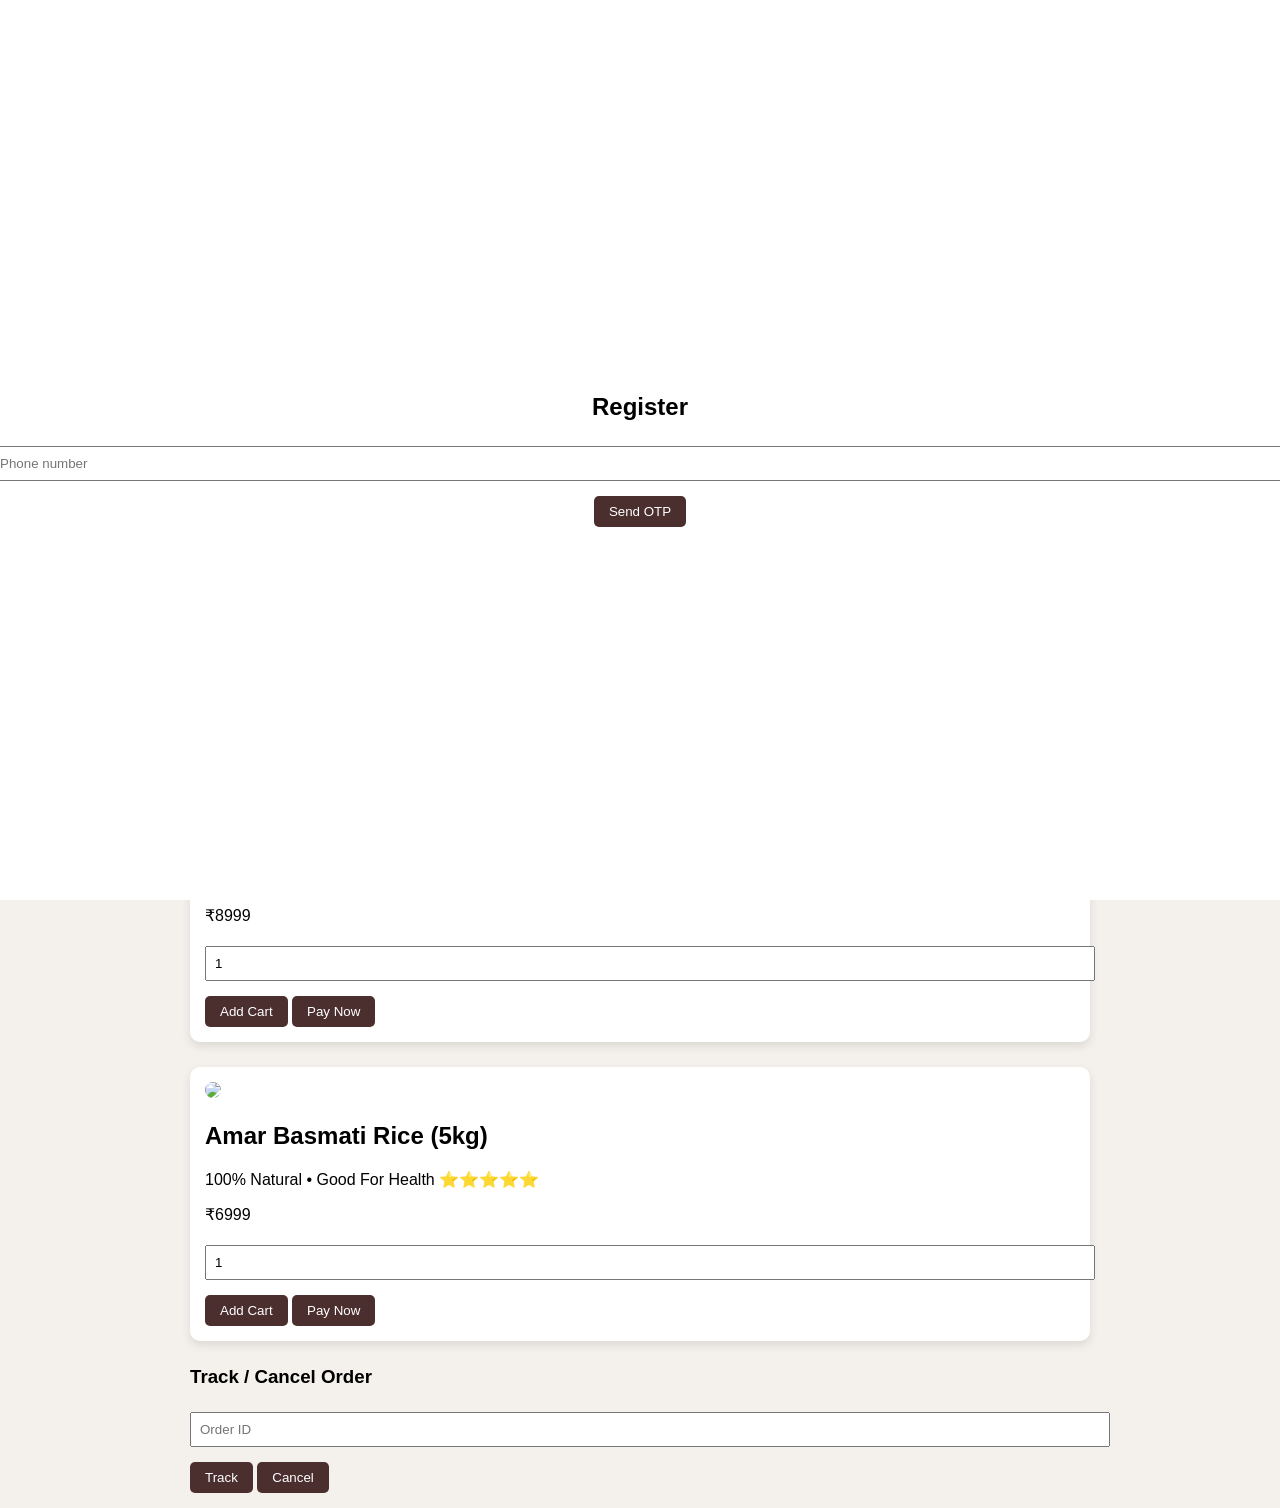
==== index.html @ b504736c "Update index.html" ====
<!DOCTYPE html><html><head><meta name="viewport" content="width=device-width, initial-scale=1.0"><title>Amar Premium Store</title><style>

body{
font-family:Arial;
margin:0;
background:#f4f1ec;
}

header{
background:#4b2e2e;
color:white;
padding:15px;
text-align:center;
font-size:22px;
}

.container{
max-width:900px;
margin:auto;
padding:15px;
}

.product{
background:white;
padding:15px;
margin-bottom:25px;
border-radius:10px;
box-shadow:0 4px 10px rgba(0,0,0,0.1);
}

.product img{
width:100%;
border-radius:10px;
}

button{
background:#4b2e2e;
color:white;
border:none;
padding:8px 15px;
border-radius:5px;
cursor:pointer;
margin-top:5px;
}

input,textarea,select{
width:100%;
padding:8px;
margin-top:5px;
margin-bottom:10px;
}

.review-box{
background:#eee;
padding:8px;
margin-top:5px;
border-radius:5px;
}

.popup{
display:none;
position:fixed;
top:0;
left:0;
width:100%;
height:100%;
background:rgba(0,0,0,0.6);
justify-content:center;
align-items:center;
}

.popup-content{
background:white;
padding:20px;
width:90%;
max-width:400px;
border-radius:10px;
}

.panel{
background:white;
padding:15px;
border-radius:10px;
margin-bottom:20px;
}

</style></head><body><!-- REGISTER --><div id="registerPage" style="position:fixed;top:0;left:0;width:100%;height:100%;background:white;display:flex;justify-content:center;align-items:center;flex-direction:column;z-index:9999"><h2>Register</h2><input id="phone" placeholder="Phone number"><button onclick="sendOTP()">Send OTP</button>

<div id="otpBox" style="display:none"><input id="otpInput" placeholder="Enter OTP"><button onclick="verifyOTP()">Verify</button>

</div></div><header>Amar Premium Store ⭐⭐⭐⭐⭐

</header><div class="container"><input id="search" placeholder="Search product..." onkeyup="searchProduct()"><div class="panel"><h3>My Panel</h3><button onclick="showCart()">My Cart</button>

<button onclick="showOrders()">My Orders</button>

<div id="panelResult"></div></div><!-- PRODUCT 1 --><div class="product"><img src="https://images.unsplash.com/photo-1587735243615-c03f25aaff15"><h2>Amar Coffee Powder (450gm)</h2><p>100% Natural • Good For Health ⭐⭐⭐⭐⭐</p><p>₹12999</p><input type="number" id="qty1" value="1"><button onclick="addCart('Coffee Powder',12999,'qty1')">Add Cart</button>

<button onclick="openForm('Coffee Powder',12999,'qty1')">Pay Now</button>

<div id="rev1"></div><input id="n1" placeholder="Name"><textarea id="t1" placeholder="Review"></textarea><select id="r1"><option>⭐⭐⭐⭐⭐</option>
<option>⭐⭐⭐⭐</option>
<option>⭐⭐⭐</option>
<option>⭐⭐</option>
<option>⭐</option></select><button onclick="addReview('rev1','n1','t1','r1')">Submit</button>

</div><!-- PRODUCT 2 --><div class="product"><img src="https://images.unsplash.com/photo-1604908177522-432c7fbc7b40"><h2>Amar Kalanamak Rice (5kg)</h2><p>100% Natural • Good For Health ⭐⭐⭐⭐⭐</p><p>₹8999</p><input type="number" id="qty2" value="1"><button onclick="addCart('Kalanamak Rice',8999,'qty2')">Add Cart</button>

<button onclick="openForm('Kalanamak Rice',8999,'qty2')">Pay Now</button>

</div><!-- PRODUCT 3 --><div class="product"><img src="https://images.unsplash.com/photo-1586201375761-83865001e17b"><h2>Amar Basmati Rice (5kg)</h2><p>100% Natural • Good For Health ⭐⭐⭐⭐⭐</p><p>₹6999</p><input type="number" id="qty3" value="1"><button onclick="addCart('Basmati Rice',6999,'qty3')">Add Cart</button>

<button onclick="openForm('Basmati Rice',6999,'qty3')">Pay Now</button>

</div><h3>Track / Cancel Order</h3><input id="trackId" placeholder="Order ID"><button onclick="trackOrder()">Track</button>

<button onclick="cancelOrder()">Cancel</button>

<div id="trackResult"></div></div><div class="popup" id="paymentPopup"><div class="popup-content"><h3>Customer Details</h3><input id="custName" placeholder="Name"><input id="custPhone" placeholder="Phone"><textarea id="custAddress" placeholder="Address"></textarea><p>UPI: vishaltiwari8960@ptaxis</p><button onclick="confirmPayment()">I Have Paid</button>

<button onclick="closePopup()">Close</button>

</div></div><script>

/* OTP */

let generatedOTP;

function sendOTP(){

generatedOTP=Math.floor(1000+Math.random()*9000);

alert("Demo OTP: "+generatedOTP);

document.getElementById("otpBox").style.display="block";

}

function verifyOTP(){

let o=document.getElementById("otpInput").value;

if(o==generatedOTP){

localStorage.setItem("user","ok");

document.getElementById("registerPage").style.display="none";

}else{

alert("Wrong OTP");

}

}

window.onload=function(){

if(localStorage.getItem("user")){

document.getElementById("registerPage").style.display="none";

}

}


/* CART */

let cart=[];

function addCart(name,price,qtyId){

let qty=document.getElementById(qtyId).value;

cart.push({name,price,qty});

alert("Added to cart");

}

function showCart(){

let html="";

cart.forEach(i=>{

html+=i.name+" Qty:"+i.qty+"<br>";

});

document.getElementById("panelResult").innerHTML=html;

}


/* PAYMENT */

let currentProduct,currentPrice,currentQty;

function openForm(product,price,qtyId){

currentProduct=product;

currentPrice=price;

currentQty=document.getElementById(qtyId).value;

document.getElementById("paymentPopup").style.display="flex";

}

function closePopup(){

document.getElementById("paymentPopup").style.display="none";

}

function confirmPayment(){

let name=document.getElementById("custName").value;

let total=currentPrice*currentQty;

let id="ORD"+Math.floor(Math.random()*100000);

let data={product:currentProduct,total,status:"Processing"};

localStorage.setItem(id,JSON.stringify(data));

alert("Order Placed "+id);

closePopup();

}


/* ORDER HISTORY */

function showOrders(){

let html="";

for(let i=0;i<localStorage.length;i++){

let k=localStorage.key(i);

if(k.startsWith("ORD")){

let d=JSON.parse(localStorage.getItem(k));

html+=k+" "+d.product+" ₹"+d.total+"<br>";

}

}

document.getElementById("panelResult").innerHTML=html;

}


/* TRACK */

function trackOrder(){

let id=document.getElementById("trackId").value;

let o=localStorage.getItem(id);

if(o){

let d=JSON.parse(o);

document.getElementById("trackResult").innerHTML=d.product+" "+d.status;

}

}


/* CANCEL */

function cancelOrder(){

let id=document.getElementById("trackId").value;

let o=JSON.parse(localStorage.getItem(id));

o.status="Cancelled";

localStorage.setItem(id,JSON.stringify(o));

document.getElementById("trackResult").innerHTML="Cancelled";

}


/* REVIEW */

function addReview(divId,nameId,textId,ratingId){

let n=document.getElementById(nameId).value;

let t=document.getElementById(textId).value;

let r=document.getElementById(ratingId).value;

let div=document.getElementById(divId);

div.innerHTML+="<div class='review-box'><b>"+n+"</b>: "+t+" "+r+"</div>";

}


/* SEARCH */

function searchProduct(){

let s=document.getElementById("search").value.toLowerCase();

let p=document.getElementsByClassName("product");

for(let i=0;i<p.length;i++){

let t=p[i].innerText.toLowerCase();

p[i].style.display=t.includes(s)?"block":"none";

}

}

</script></body>
</html>
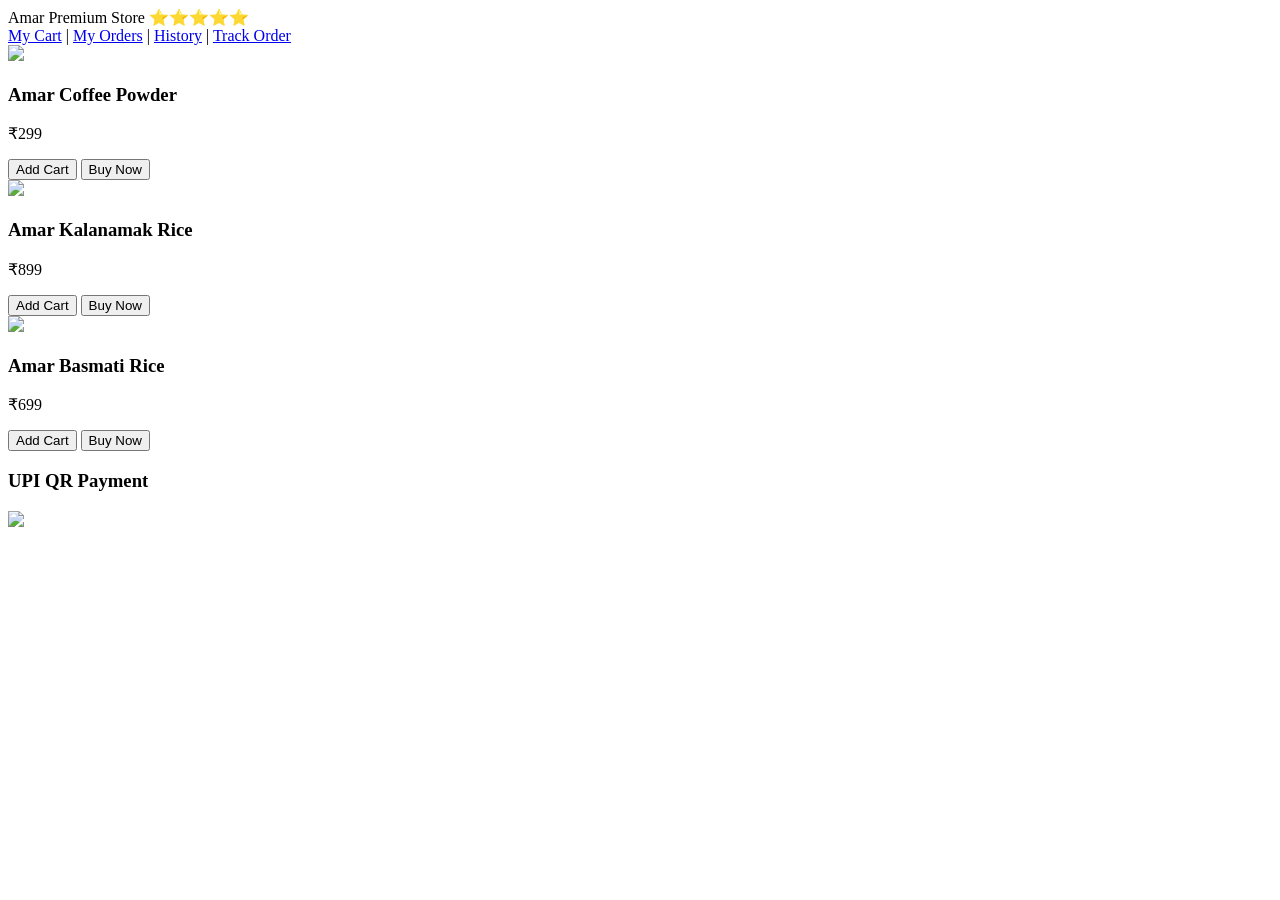
==== commit 18f8e851: "Update index.html" ====
--- a/index.html
+++ b/index.html
@@ -1,335 +1,19 @@
-<!DOCTYPE html><html><head><meta name="viewport" content="width=device-width, initial-scale=1.0"><title>Amar Premium Store</title><style>
 
-body{
-font-family:Arial;
-margin:0;
-background:#f4f1ec;
-}
+<!DOCTYPE html><html><head><meta name="viewport" content="width=device-width, initial-scale=1"><link rel="stylesheet" href="style.css"><script src="script.js"></script><title>Amar Premium Store</title></head><body><header>Amar Premium Store ⭐⭐⭐⭐⭐</header><div class="container"><a href="cart.html">My Cart</a> |
+<a href="orders.html">My Orders</a> |
+<a href="history.html">History</a> |
+<a href="track.html">Track Order</a>
 
-header{
-background:#4b2e2e;
-color:white;
-padding:15px;
-text-align:center;
-font-size:22px;
-}
+<div class="card"><img src="product.png"><h3>Amar Coffee Powder</h3><p>₹299</p><button onclick="addCart('Coffee Powder',299)">Add Cart</button>
 
-.container{
-max-width:900px;
-margin:auto;
-padding:15px;
-}
+<button onclick="buyNow('Coffee Powder',299)">Buy Now</button>
 
-.product{
-background:white;
-padding:15px;
-margin-bottom:25px;
-border-radius:10px;
-box-shadow:0 4px 10px rgba(0,0,0,0.1);
-}
+</div><div class="card"><img src="kalanamak.png"><h3>Amar Kalanamak Rice</h3><p>₹899</p><button onclick="addCart('Kalanamak Rice',899)">Add Cart</button>
 
-.product img{
-width:100%;
-border-radius:10px;
-}
+<button onclick="buyNow('Kalanamak Rice',899)">Buy Now</button>
 
-button{
-background:#4b2e2e;
-color:white;
-border:none;
-padding:8px 15px;
-border-radius:5px;
-cursor:pointer;
-margin-top:5px;
-}
+</div><div class="card"><img src="basmati.png"><h3>Amar Basmati Rice</h3><p>₹699</p><button onclick="addCart('Basmati Rice',699)">Add Cart</button>
 
-input,textarea,select{
-width:100%;
-padding:8px;
-margin-top:5px;
-margin-bottom:10px;
-}
+<button onclick="buyNow('Basmati Rice',699)">Buy Now</button>
 
-.review-box{
-background:#eee;
-padding:8px;
-margin-top:5px;
-border-radius:5px;
-}
-
-.popup{
-display:none;
-position:fixed;
-top:0;
-left:0;
-width:100%;
-height:100%;
-background:rgba(0,0,0,0.6);
-justify-content:center;
-align-items:center;
-}
-
-.popup-content{
-background:white;
-padding:20px;
-width:90%;
-max-width:400px;
-border-radius:10px;
-}
-
-.panel{
-background:white;
-padding:15px;
-border-radius:10px;
-margin-bottom:20px;
-}
-
-</style></head><body><!-- REGISTER --><div id="registerPage" style="position:fixed;top:0;left:0;width:100%;height:100%;background:white;display:flex;justify-content:center;align-items:center;flex-direction:column;z-index:9999"><h2>Register</h2><input id="phone" placeholder="Phone number"><button onclick="sendOTP()">Send OTP</button>
-
-<div id="otpBox" style="display:none"><input id="otpInput" placeholder="Enter OTP"><button onclick="verifyOTP()">Verify</button>
-
-</div></div><header>Amar Premium Store ⭐⭐⭐⭐⭐
-
-</header><div class="container"><input id="search" placeholder="Search product..." onkeyup="searchProduct()"><div class="panel"><h3>My Panel</h3><button onclick="showCart()">My Cart</button>
-
-<button onclick="showOrders()">My Orders</button>
-
-<div id="panelResult"></div></div><!-- PRODUCT 1 --><div class="product"><img src="https://images.unsplash.com/photo-1587735243615-c03f25aaff15"><h2>Amar Coffee Powder (450gm)</h2><p>100% Natural • Good For Health ⭐⭐⭐⭐⭐</p><p>₹12999</p><input type="number" id="qty1" value="1"><button onclick="addCart('Coffee Powder',12999,'qty1')">Add Cart</button>
-
-<button onclick="openForm('Coffee Powder',12999,'qty1')">Pay Now</button>
-
-<div id="rev1"></div><input id="n1" placeholder="Name"><textarea id="t1" placeholder="Review"></textarea><select id="r1"><option>⭐⭐⭐⭐⭐</option>
-<option>⭐⭐⭐⭐</option>
-<option>⭐⭐⭐</option>
-<option>⭐⭐</option>
-<option>⭐</option></select><button onclick="addReview('rev1','n1','t1','r1')">Submit</button>
-
-</div><!-- PRODUCT 2 --><div class="product"><img src="https://images.unsplash.com/photo-1604908177522-432c7fbc7b40"><h2>Amar Kalanamak Rice (5kg)</h2><p>100% Natural • Good For Health ⭐⭐⭐⭐⭐</p><p>₹8999</p><input type="number" id="qty2" value="1"><button onclick="addCart('Kalanamak Rice',8999,'qty2')">Add Cart</button>
-
-<button onclick="openForm('Kalanamak Rice',8999,'qty2')">Pay Now</button>
-
-</div><!-- PRODUCT 3 --><div class="product"><img src="https://images.unsplash.com/photo-1586201375761-83865001e17b"><h2>Amar Basmati Rice (5kg)</h2><p>100% Natural • Good For Health ⭐⭐⭐⭐⭐</p><p>₹6999</p><input type="number" id="qty3" value="1"><button onclick="addCart('Basmati Rice',6999,'qty3')">Add Cart</button>
-
-<button onclick="openForm('Basmati Rice',6999,'qty3')">Pay Now</button>
-
-</div><h3>Track / Cancel Order</h3><input id="trackId" placeholder="Order ID"><button onclick="trackOrder()">Track</button>
-
-<button onclick="cancelOrder()">Cancel</button>
-
-<div id="trackResult"></div></div><div class="popup" id="paymentPopup"><div class="popup-content"><h3>Customer Details</h3><input id="custName" placeholder="Name"><input id="custPhone" placeholder="Phone"><textarea id="custAddress" placeholder="Address"></textarea><p>UPI: vishaltiwari8960@ptaxis</p><button onclick="confirmPayment()">I Have Paid</button>
-
-<button onclick="closePopup()">Close</button>
-
-</div></div><script>
-
-/* OTP */
-
-let generatedOTP;
-
-function sendOTP(){
-
-generatedOTP=Math.floor(1000+Math.random()*9000);
-
-alert("Demo OTP: "+generatedOTP);
-
-document.getElementById("otpBox").style.display="block";
-
-}
-
-function verifyOTP(){
-
-let o=document.getElementById("otpInput").value;
-
-if(o==generatedOTP){
-
-localStorage.setItem("user","ok");
-
-document.getElementById("registerPage").style.display="none";
-
-}else{
-
-alert("Wrong OTP");
-
-}
-
-}
-
-window.onload=function(){
-
-if(localStorage.getItem("user")){
-
-document.getElementById("registerPage").style.display="none";
-
-}
-
-}
-
-
-/* CART */
-
-let cart=[];
-
-function addCart(name,price,qtyId){
-
-let qty=document.getElementById(qtyId).value;
-
-cart.push({name,price,qty});
-
-alert("Added to cart");
-
-}
-
-function showCart(){
-
-let html="";
-
-cart.forEach(i=>{
-
-html+=i.name+" Qty:"+i.qty+"<br>";
-
-});
-
-document.getElementById("panelResult").innerHTML=html;
-
-}
-
-
-/* PAYMENT */
-
-let currentProduct,currentPrice,currentQty;
-
-function openForm(product,price,qtyId){
-
-currentProduct=product;
-
-currentPrice=price;
-
-currentQty=document.getElementById(qtyId).value;
-
-document.getElementById("paymentPopup").style.display="flex";
-
-}
-
-function closePopup(){
-
-document.getElementById("paymentPopup").style.display="none";
-
-}
-
-function confirmPayment(){
-
-let name=document.getElementById("custName").value;
-
-let total=currentPrice*currentQty;
-
-let id="ORD"+Math.floor(Math.random()*100000);
-
-let data={product:currentProduct,total,status:"Processing"};
-
-localStorage.setItem(id,JSON.stringify(data));
-
-alert("Order Placed "+id);
-
-closePopup();
-
-}
-
-
-/* ORDER HISTORY */
-
-function showOrders(){
-
-let html="";
-
-for(let i=0;i<localStorage.length;i++){
-
-let k=localStorage.key(i);
-
-if(k.startsWith("ORD")){
-
-let d=JSON.parse(localStorage.getItem(k));
-
-html+=k+" "+d.product+" ₹"+d.total+"<br>";
-
-}
-
-}
-
-document.getElementById("panelResult").innerHTML=html;
-
-}
-
-
-/* TRACK */
-
-function trackOrder(){
-
-let id=document.getElementById("trackId").value;
-
-let o=localStorage.getItem(id);
-
-if(o){
-
-let d=JSON.parse(o);
-
-document.getElementById("trackResult").innerHTML=d.product+" "+d.status;
-
-}
-
-}
-
-
-/* CANCEL */
-
-function cancelOrder(){
-
-let id=document.getElementById("trackId").value;
-
-let o=JSON.parse(localStorage.getItem(id));
-
-o.status="Cancelled";
-
-localStorage.setItem(id,JSON.stringify(o));
-
-document.getElementById("trackResult").innerHTML="Cancelled";
-
-}
-
-
-/* REVIEW */
-
-function addReview(divId,nameId,textId,ratingId){
-
-let n=document.getElementById(nameId).value;
-
-let t=document.getElementById(textId).value;
-
-let r=document.getElementById(ratingId).value;
-
-let div=document.getElementById(divId);
-
-div.innerHTML+="<div class='review-box'><b>"+n+"</b>: "+t+" "+r+"</div>";
-
-}
-
-
-/* SEARCH */
-
-function searchProduct(){
-
-let s=document.getElementById("search").value.toLowerCase();
-
-let p=document.getElementsByClassName("product");
-
-for(let i=0;i<p.length;i++){
-
-let t=p[i].innerText.toLowerCase();
-
-p[i].style.display=t.includes(s)?"block":"none";
-
-}
-
-}
-
-</script></body>
-</html>
+</div><div class="card"><h3>UPI QR Payment</h3><img src="qr.png"></div></div></body></html>
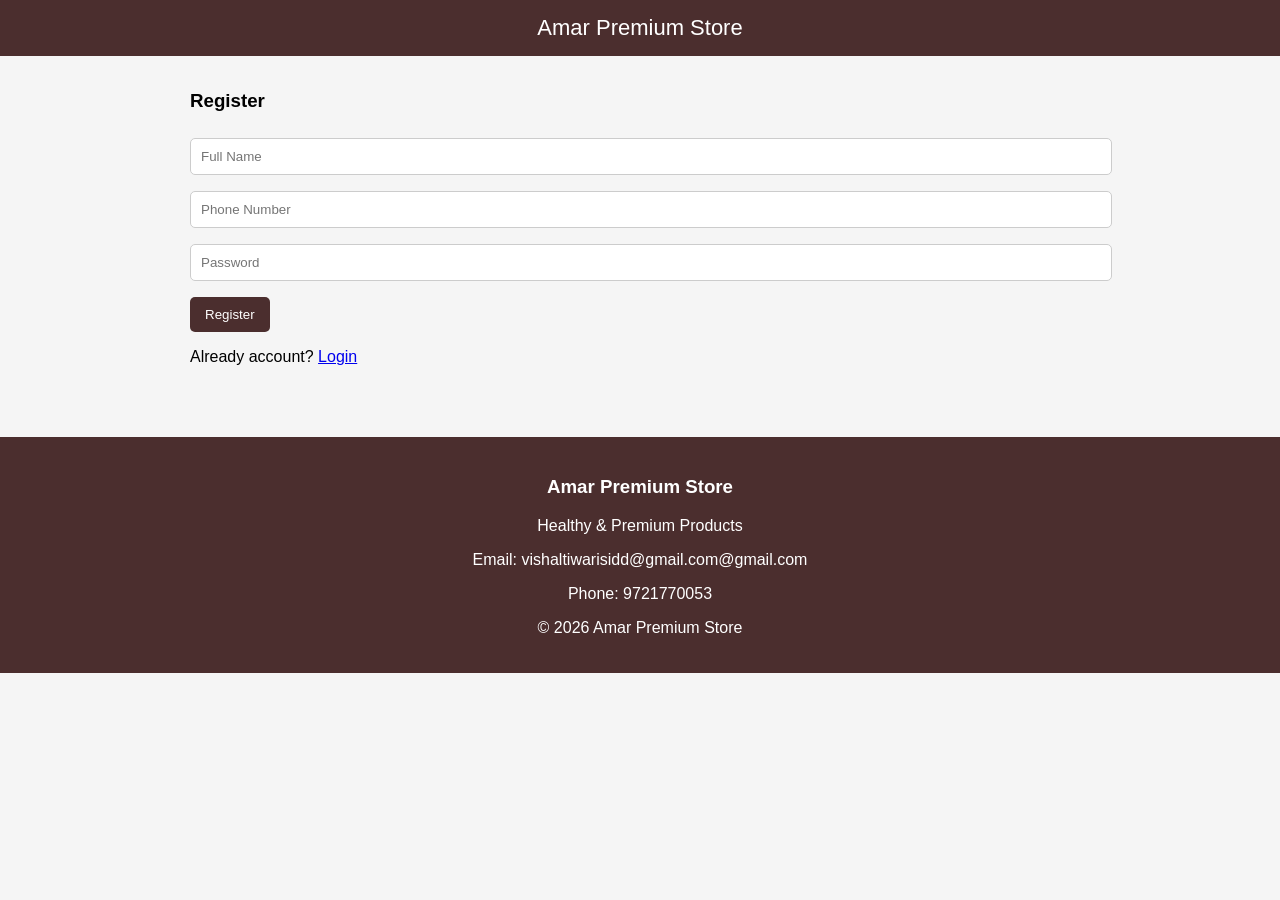
==== commit 892688fa: "Update index.html" ====
--- a/index.html
+++ b/index.html
@@ -1,19 +1,145 @@
+<!DOCTYPE html><html>
+<head><meta name="viewport" content="width=device-width, initial-scale=1"><title>Amar Premium Store</title><style>
 
-<!DOCTYPE html><html><head><meta name="viewport" content="width=device-width, initial-scale=1"><link rel="stylesheet" href="style.css"><script src="script.js"></script><title>Amar Premium Store</title></head><body><header>Amar Premium Store ⭐⭐⭐⭐⭐</header><div class="container"><a href="cart.html">My Cart</a> |
-<a href="orders.html">My Orders</a> |
-<a href="history.html">History</a> |
-<a href="track.html">Track Order</a>
+body{
+font-family:Arial;
+margin:0;
+background:#f5f5f5;
+}
 
-<div class="card"><img src="product.png"><h3>Amar Coffee Powder</h3><p>₹299</p><button onclick="addCart('Coffee Powder',299)">Add Cart</button>
+header{
+background:#4b2e2e;
+color:white;
+padding:15px;
+text-align:center;
+font-size:22px;
+}
 
-<button onclick="buyNow('Coffee Powder',299)">Buy Now</button>
+.container{
+padding:15px;
+max-width:900px;
+margin:auto;
+}
 
-</div><div class="card"><img src="kalanamak.png"><h3>Amar Kalanamak Rice</h3><p>₹899</p><button onclick="addCart('Kalanamak Rice',899)">Add Cart</button>
+.card{
+background:white;
+padding:15px;
+border-radius:10px;
+margin-bottom:20px;
+box-shadow:0 5px 10px rgba(0,0,0,0.1);
+}
 
-<button onclick="buyNow('Kalanamak Rice',899)">Buy Now</button>
+.card img{
+width:100%;
+border-radius:10px;
+}
 
-</div><div class="card"><img src="basmati.png"><h3>Amar Basmati Rice</h3><p>₹699</p><button onclick="addCart('Basmati Rice',699)">Add Cart</button>
+button{
+background:#4b2e2e;
+color:white;
+border:none;
+padding:10px 15px;
+border-radius:5px;
+margin-top:8px;
+}
 
-<button onclick="buyNow('Basmati Rice',699)">Buy Now</button>
+input,textarea{
+width:100%;
+padding:10px;
+margin:8px 0;
+border-radius:5px;
+border:1px solid #ccc;
+}
 
-</div><div class="card"><h3>UPI QR Payment</h3><img src="qr.png"></div></div></body></html>
+.page{
+display:none;
+}
+
+footer{
+background:#4b2e2e;
+color:white;
+padding:20px;
+text-align:center;
+margin-top:40px;
+}
+
+</style></head><body><header>Amar Premium Store</header><div class="container"><!-- REGISTER --><div id="register" class="page"><h3>Register</h3><input placeholder="Full Name"><input placeholder="Phone Number"><input placeholder="Password"><button onclick="show('otp')">Register</button>
+
+<p>Already account? <a href="#" onclick="show('login')">Login</a></p></div><!-- OTP --><div id="otp" class="page"><h3>OTP Verification</h3><p>Demo OTP: 1234</p><input id="otpbox" placeholder="Enter OTP"><button onclick="verifyOTP()">Verify</button>
+
+</div><!-- LOGIN --><div id="login" class="page"><h3>Login</h3><input placeholder="Phone"><input placeholder="Password"><button onclick="show('home')">Login</button>
+
+<p>No account? <a href="#" onclick="show('register')">Register</a></p></div><!-- HOME --><div id="home" class="page"><h2>Products</h2><div class="card"><img src="product.png"><h3>Coffee Powder</h3><p>₹299</p><label>Quantity</label>
+
+<input type="number" value="1" min="1"><button onclick="pay()">Pay Now</button>
+
+</div><div class="card"><img src="kalanamak.png"><h3>Kalanamak Rice</h3><p>₹899</p><label>Quantity</label>
+
+<input type="number" value="1" min="1"><button onclick="pay()">Pay Now</button>
+
+</div><div class="card"><img src="basmati.png"><h3>Basmati Rice</h3><p>₹699</p><label>Quantity</label>
+
+<input type="number" value="1" min="1"><button onclick="pay()">Pay Now</button>
+
+</div><h3>Customer Reviews</h3><input id="rname" placeholder="Your Name"><textarea id="rtext" placeholder="Write Review"></textarea><button onclick="addReview()">Submit Review</button>
+
+<div id="reviews"></div></div><!-- ADDRESS --><div id="address" class="page"><h3>Delivery Address</h3><input placeholder="Full Name"><input placeholder="Phone"><textarea placeholder="Full Address"></textarea><button onclick="show('payment')">Continue Payment</button>
+
+</div><!-- PAYMENT --><div id="payment" class="page"><h3>Scan QR and Pay</h3><img src="qr.png" width="200"><br><br>
+
+<button onclick="paid()">I Have Paid</button>
+
+</div></div><footer><h3>Amar Premium Store</h3><p>Healthy & Premium Products</p><p>Email: vishaltiwarisidd@gmail.com@gmail.com</p><p>Phone: 9721770053</p><p>© 2026 Amar Premium Store</p></footer><script>
+
+function show(p){
+
+document.querySelectorAll(".page").forEach(x=>x.style.display="none")
+
+document.getElementById(p).style.display="block"
+
+}
+
+show("register")
+
+function verifyOTP(){
+
+if(document.getElementById("otpbox").value=="1234"){
+
+show("home")
+
+}else{
+
+alert("Wrong OTP")
+
+}
+
+}
+
+function pay(){
+
+show("address")
+
+}
+
+function paid(){
+
+alert("Payment Confirmed!")
+
+show("home")
+
+}
+
+function addReview(){
+
+let name=document.getElementById("rname").value
+
+let text=document.getElementById("rtext").value
+
+let box=document.getElementById("reviews")
+
+box.innerHTML += "<p><b>"+name+"</b>: "+text+"</p>"
+
+}
+
+</script></body></html>
+
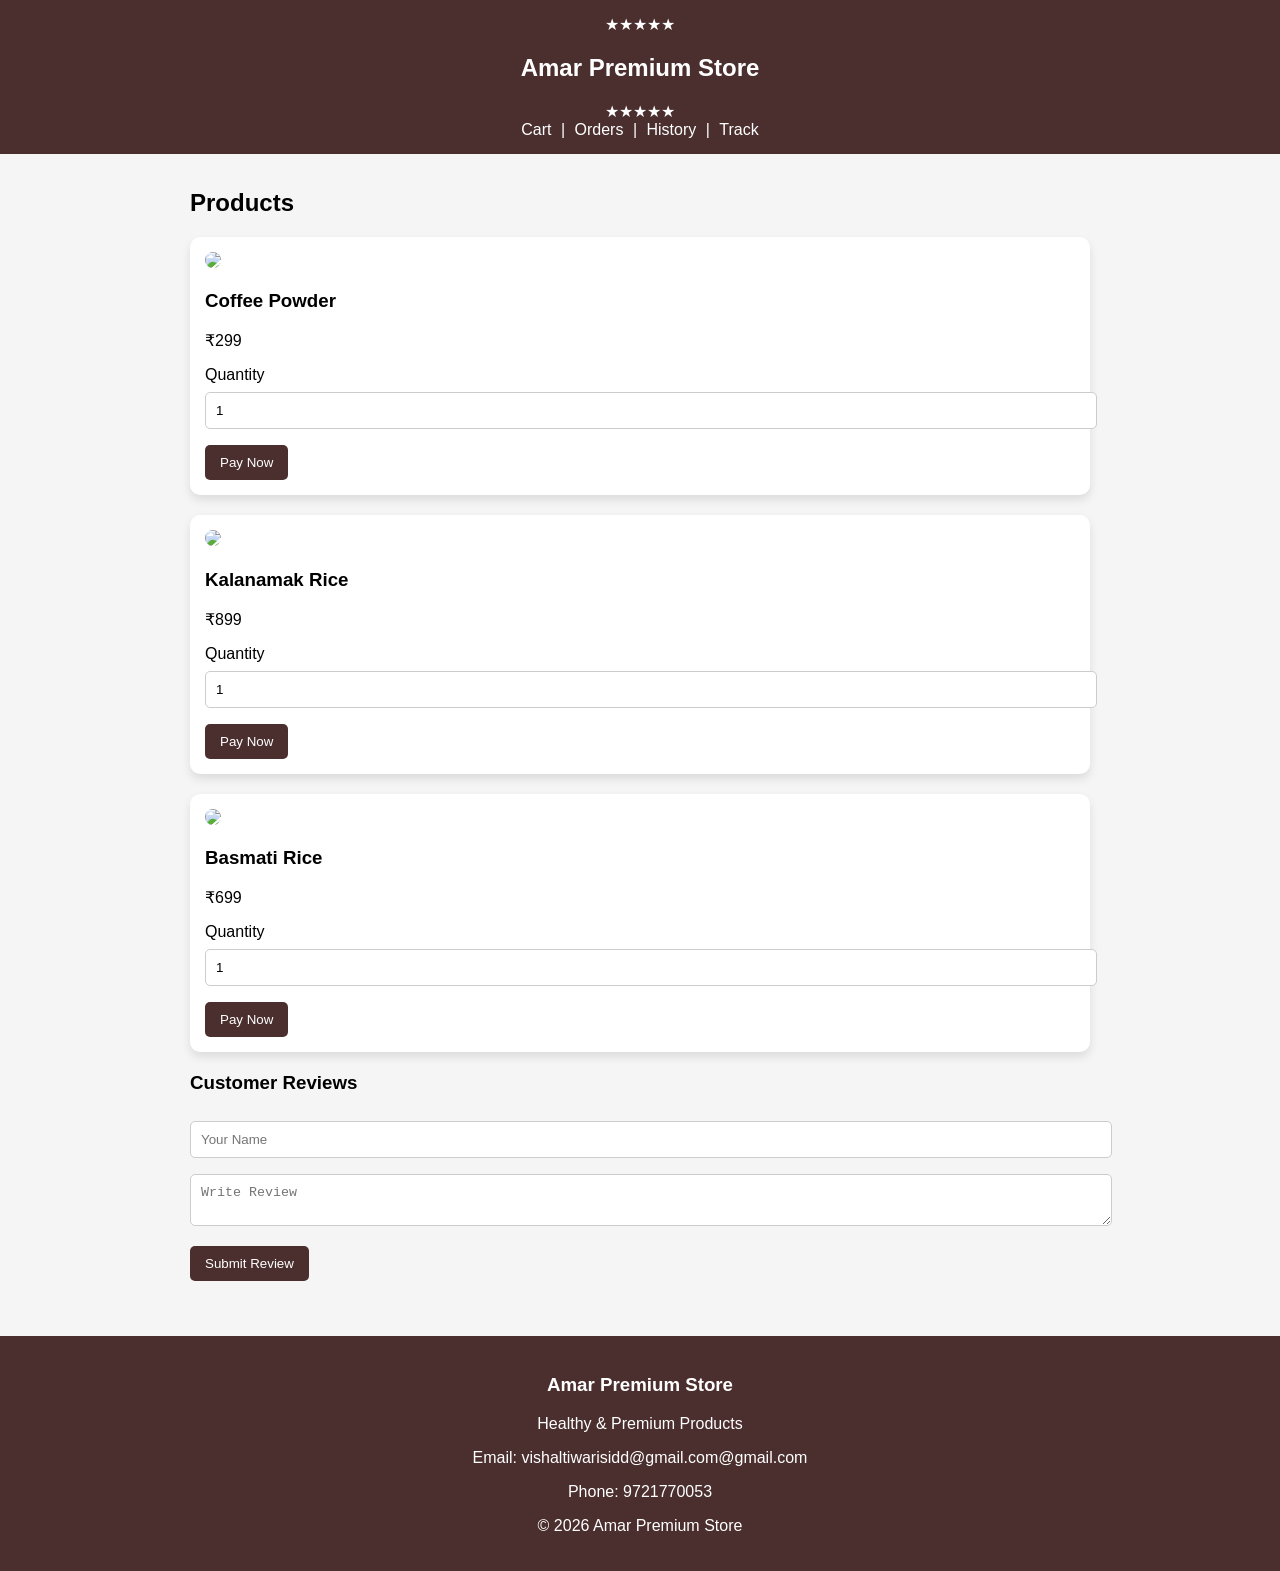
==== commit c1344344: "Update index.html" ====
--- a/index.html
+++ b/index.html
@@ -1,3 +1,5 @@
+
+
 <!DOCTYPE html><html>
 <head><meta name="viewport" content="width=device-width, initial-scale=1"><title>Amar Premium Store</title><style>
 
@@ -12,7 +14,6 @@
 color:white;
 padding:15px;
 text-align:center;
-font-size:22px;
 }
 
 .container{
@@ -63,13 +64,18 @@
 margin-top:40px;
 }
 
-</style></head><body><header>Amar Premium Store</header><div class="container"><!-- REGISTER --><div id="register" class="page"><h3>Register</h3><input placeholder="Full Name"><input placeholder="Phone Number"><input placeholder="Password"><button onclick="show('otp')">Register</button>
+nav a{
+margin:5px;
+color:white;
+text-decoration:none;
+}
 
-<p>Already account? <a href="#" onclick="show('login')">Login</a></p></div><!-- OTP --><div id="otp" class="page"><h3>OTP Verification</h3><p>Demo OTP: 1234</p><input id="otpbox" placeholder="Enter OTP"><button onclick="verifyOTP()">Verify</button>
+</style></head><body><header><div>★★★★★</div><h2>Amar Premium Store</h2><div>★★★★★</div><nav><a href="cart.html">Cart</a> |
+<a href="orders.html">Orders</a> |
+<a href="history.html">History</a> |
+<a href="track.html">Track</a>
 
-</div><!-- LOGIN --><div id="login" class="page"><h3>Login</h3><input placeholder="Phone"><input placeholder="Password"><button onclick="show('home')">Login</button>
-
-<p>No account? <a href="#" onclick="show('register')">Register</a></p></div><!-- HOME --><div id="home" class="page"><h2>Products</h2><div class="card"><img src="product.png"><h3>Coffee Powder</h3><p>₹299</p><label>Quantity</label>
+</nav></header><div class="container"><div id="home" class="page"><h2>Products</h2><div class="card"><img src="product.png"><h3>Coffee Powder</h3><p>₹299</p><label>Quantity</label>
 
 <input type="number" value="1" min="1"><button onclick="pay()">Pay Now</button>
 
@@ -83,9 +89,9 @@
 
 </div><h3>Customer Reviews</h3><input id="rname" placeholder="Your Name"><textarea id="rtext" placeholder="Write Review"></textarea><button onclick="addReview()">Submit Review</button>
 
-<div id="reviews"></div></div><!-- ADDRESS --><div id="address" class="page"><h3>Delivery Address</h3><input placeholder="Full Name"><input placeholder="Phone"><textarea placeholder="Full Address"></textarea><button onclick="show('payment')">Continue Payment</button>
+<div id="reviews"></div></div><div id="address" class="page"><h3>Delivery Address</h3><input placeholder="Full Name"><input placeholder="Phone"><textarea placeholder="Full Address"></textarea><button onclick="show('payment')">Continue Payment</button>
 
-</div><!-- PAYMENT --><div id="payment" class="page"><h3>Scan QR and Pay</h3><img src="qr.png" width="200"><br><br>
+</div><div id="payment" class="page"><h3>Scan QR and Pay</h3><img src="qr.png" width="200"><br><br>
 
 <button onclick="paid()">I Have Paid</button>
 
@@ -99,21 +105,7 @@
 
 }
 
-show("register")
-
-function verifyOTP(){
-
-if(document.getElementById("otpbox").value=="1234"){
-
 show("home")
-
-}else{
-
-alert("Wrong OTP")
-
-}
-
-}
 
 function pay(){
 
@@ -122,6 +114,11 @@
 }
 
 function paid(){
+
+let msg = "New Order Received - Amar Premium Store"
+
+window.location.href =
+"sms:9721770053?body=" + encodeURIComponent(msg)
 
 alert("Payment Confirmed!")
 
@@ -142,4 +139,3 @@
 }
 
 </script></body></html>
-
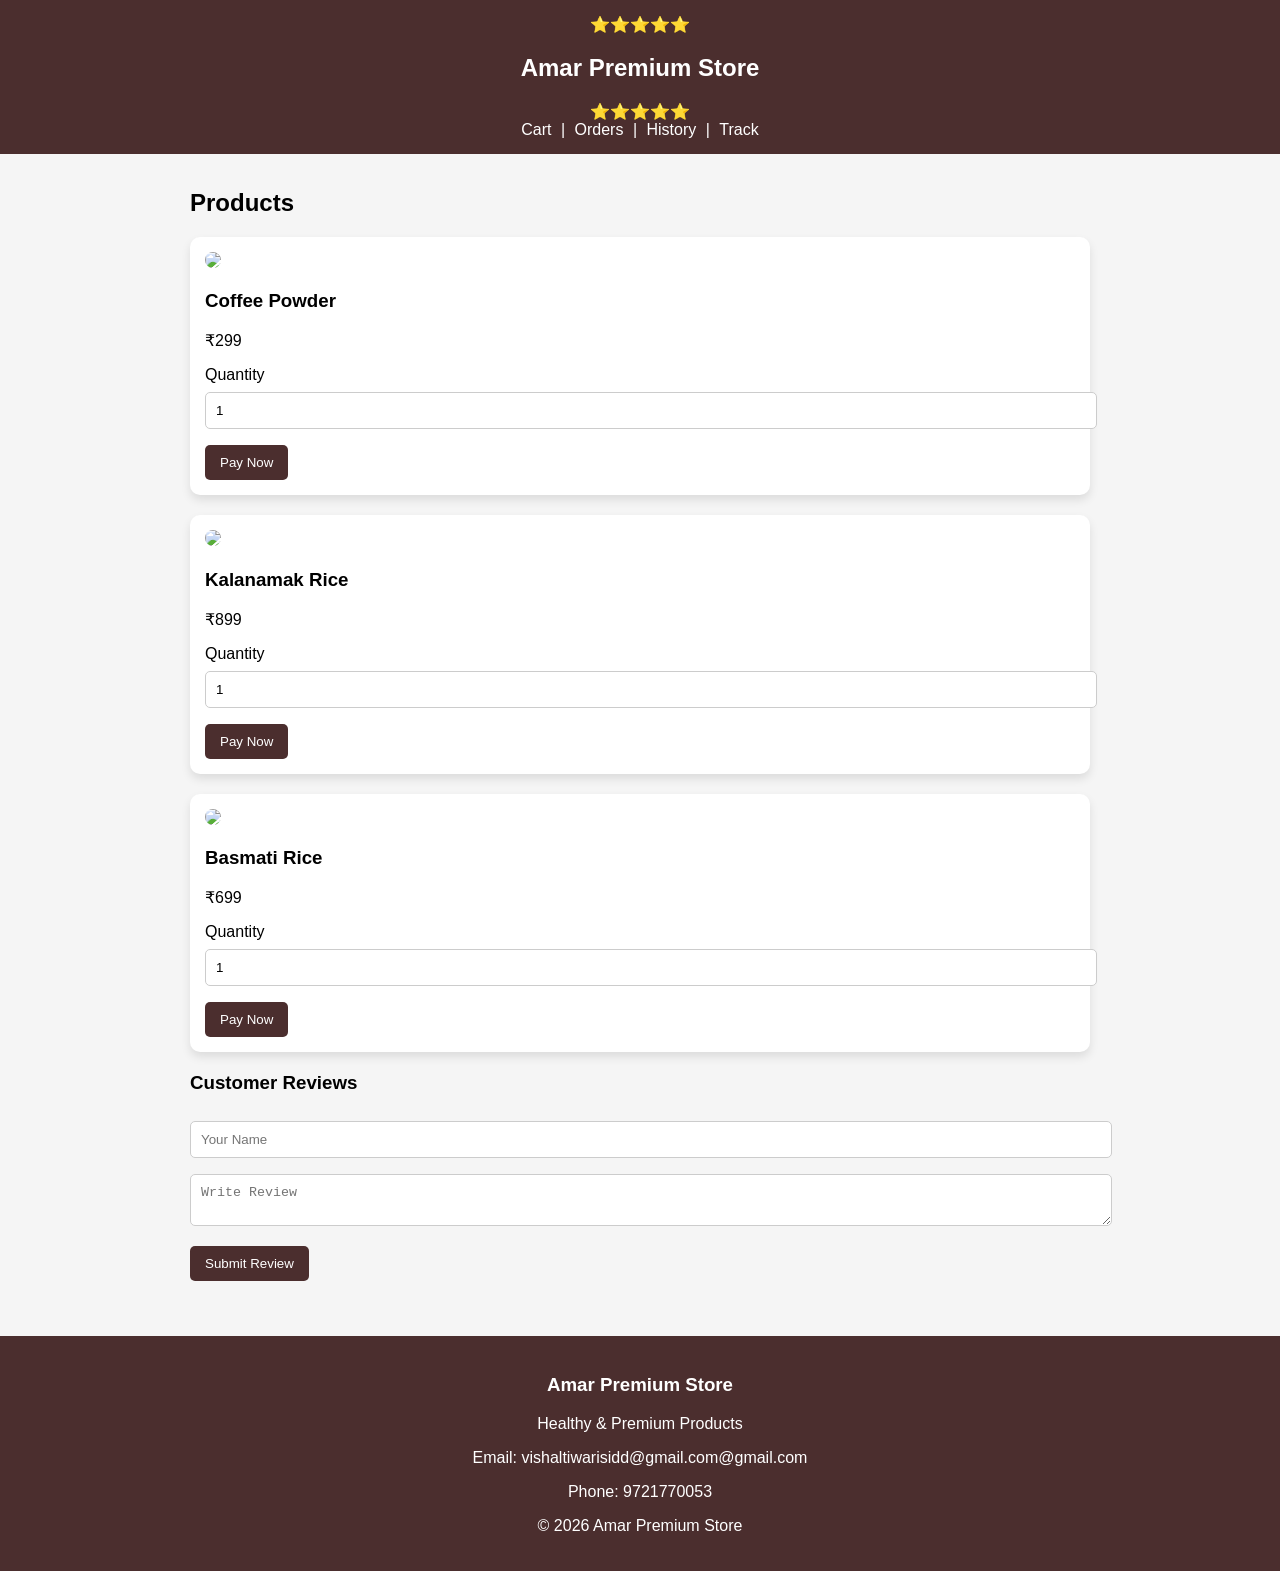
==== commit 51b85c2b: "Update index.html" ====
--- a/index.html
+++ b/index.html
@@ -70,7 +70,7 @@
 text-decoration:none;
 }
 
-</style></head><body><header><div>★★★★★</div><h2>Amar Premium Store</h2><div>★★★★★</div><nav><a href="cart.html">Cart</a> |
+</style></head><body><header><div>⭐⭐⭐⭐⭐</div><h2>Amar Premium Store</h2><div>⭐⭐⭐⭐⭐</div><nav><a href="cart.html">Cart</a> |
 <a href="orders.html">Orders</a> |
 <a href="history.html">History</a> |
 <a href="track.html">Track</a>
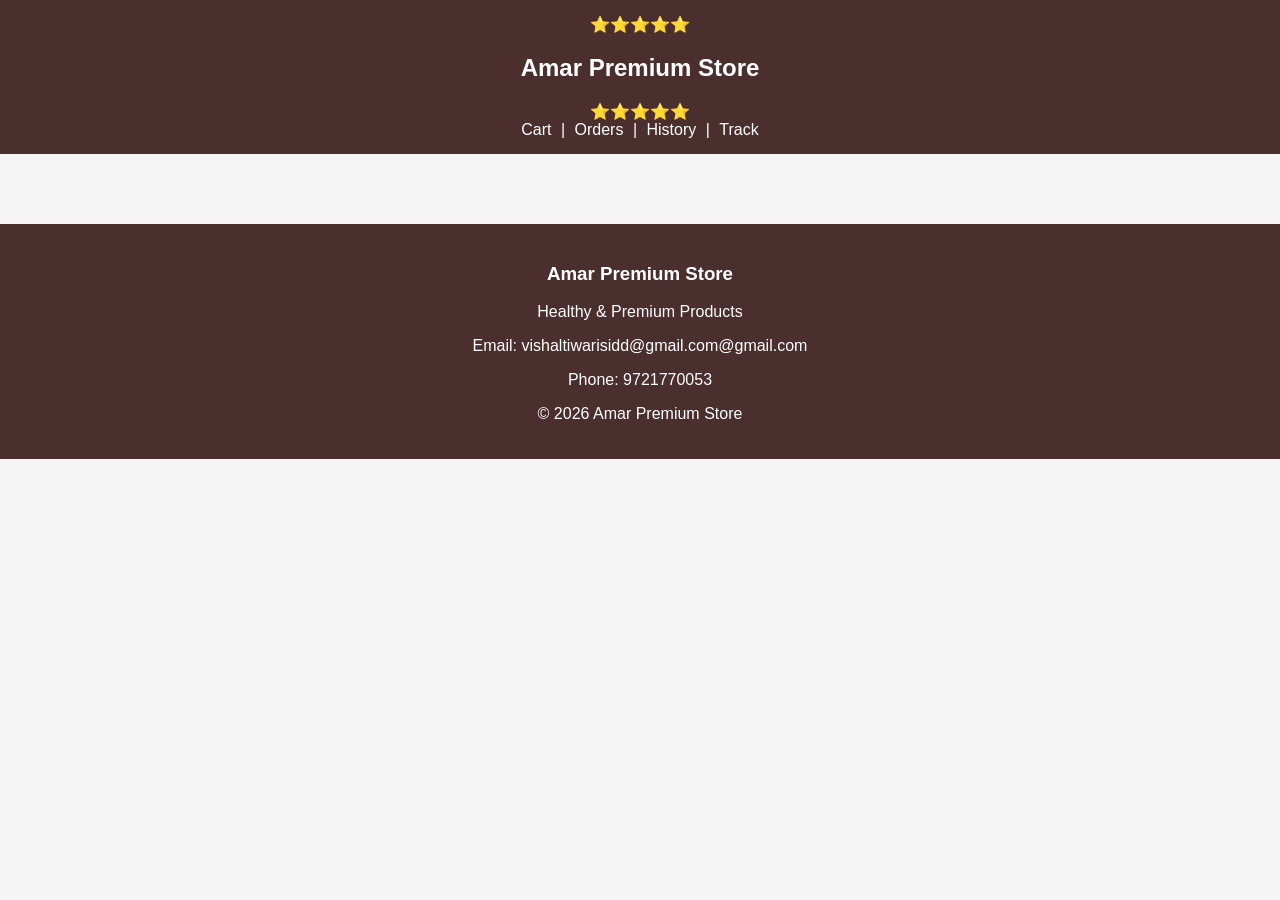
==== commit 5a8a07b6: "Update index.html" ====
--- a/index.html
+++ b/index.html
@@ -138,4 +138,66 @@
 
 }
 
-</script></body></html>
+<script>
+
+function show(p){
+document.querySelectorAll(".page").forEach(x=>x.style.display="none")
+document.getElementById(p).style.display="block"
+}
+
+show("login")
+
+function sendOTP(){
+alert("OTP sent: 1234")
+show("otp")
+}
+
+function verifyOTP(){
+
+let otp=document.getElementById("otpbox").value
+
+if(otp=="1234"){
+alert("Login Successful")
+show("home")
+}else{
+alert("Wrong OTP")
+}
+
+}
+
+function login(){
+alert("OTP sent: 1234")
+show("otp")
+}
+
+function pay(){
+show("address")
+}
+
+function paid(){
+
+let msg="New Order Received - Amar Premium Store"
+
+window.location.href="sms:9721770053?body="+encodeURIComponent(msg)
+
+alert("Payment Confirmed!")
+
+show("home")
+
+}
+
+function addReview(){
+
+let name=document.getElementById("rname").value
+let text=document.getElementById("rtext").value
+
+let box=document.getElementById("reviews")
+
+box.innerHTML += "<p><b>"+name+"</b>: "+text+"</p>"
+
+}
+
+</script>
+
+</body>
+</html>
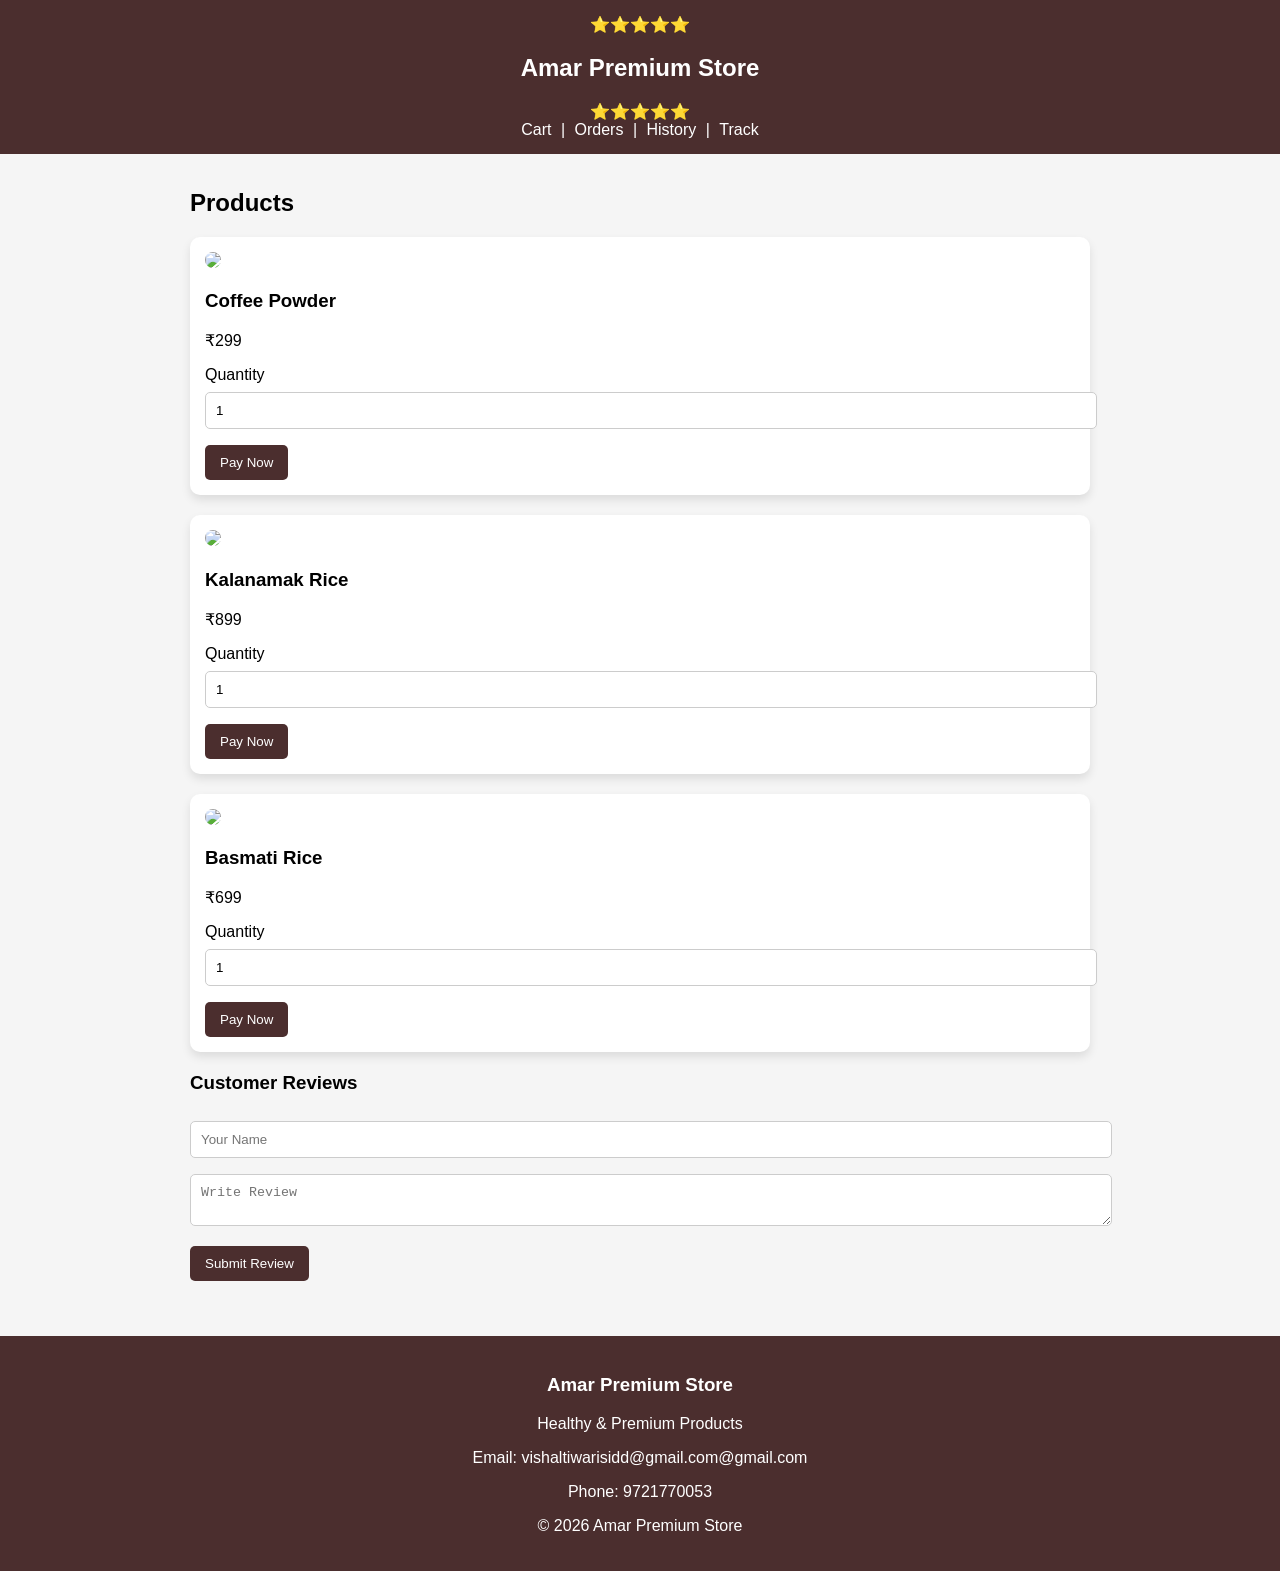
==== commit 1e705bd1: "Update index.html" ====
--- a/index.html
+++ b/index.html
@@ -138,64 +138,7 @@
 
 }
 
-<script>
 
-function show(p){
-document.querySelectorAll(".page").forEach(x=>x.style.display="none")
-document.getElementById(p).style.display="block"
-}
-
-show("login")
-
-function sendOTP(){
-alert("OTP sent: 1234")
-show("otp")
-}
-
-function verifyOTP(){
-
-let otp=document.getElementById("otpbox").value
-
-if(otp=="1234"){
-alert("Login Successful")
-show("home")
-}else{
-alert("Wrong OTP")
-}
-
-}
-
-function login(){
-alert("OTP sent: 1234")
-show("otp")
-}
-
-function pay(){
-show("address")
-}
-
-function paid(){
-
-let msg="New Order Received - Amar Premium Store"
-
-window.location.href="sms:9721770053?body="+encodeURIComponent(msg)
-
-alert("Payment Confirmed!")
-
-show("home")
-
-}
-
-function addReview(){
-
-let name=document.getElementById("rname").value
-let text=document.getElementById("rtext").value
-
-let box=document.getElementById("reviews")
-
-box.innerHTML += "<p><b>"+name+"</b>: "+text+"</p>"
-
-}
 
 </script>
 
